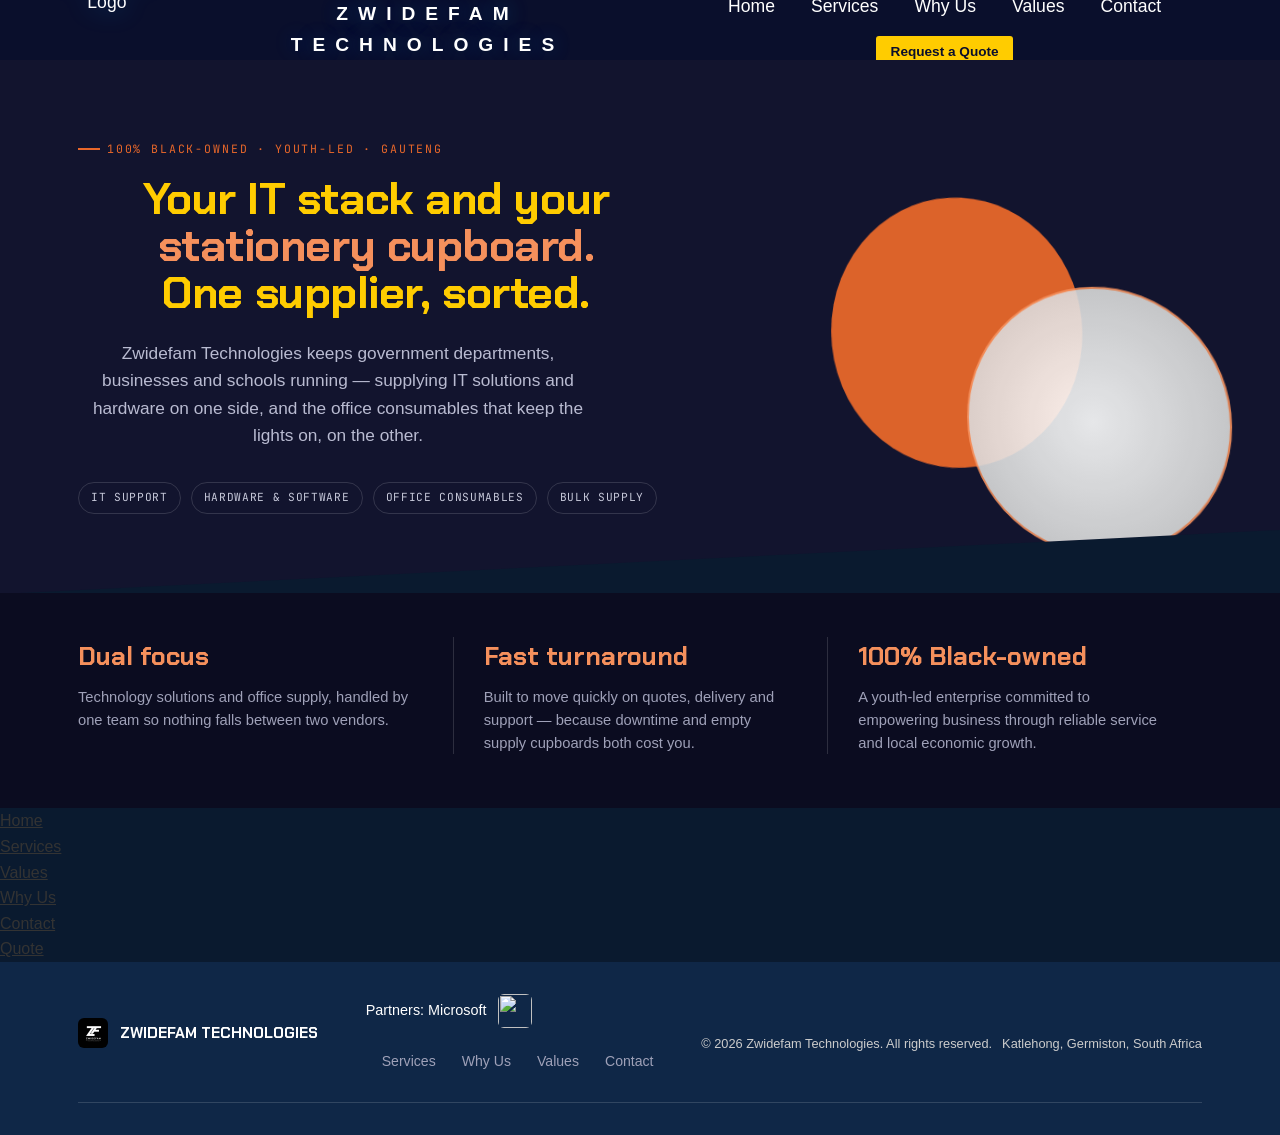
==== Index.html @ aa356cac "Add files via upload" ====
<!DOCTYPE html>
<html lang="en">
<head>
<meta charset="UTF-8">
<meta name="viewport" content="width=device-width, initial-scale=1.0">
<title>Zwidefam Technologies — IT Solutions &amp; Office Supplies</title>
<meta name="description" content="Zwidefam Technologies: 100% Black-owned, youth-led IT solutions, hardware, software and office consumables for government, business and education in South Africa.">
<link rel="preconnect" href="https://fonts.googleapis.com">
<link rel="preconnect" href="https://fonts.gstatic.com" crossorigin>
<link href="https://fonts.googleapis.com/css2?family=Chakra+Petch:wght@500;600;700&family=Inter:wght@400;500;600;700&family=JetBrains+Mono:wght@400;500&display=swap" rel="stylesheet">
<link rel="stylesheet" href="ZwideFam.css" />
</head>
<header class="site-header">
  <div class="header-brand">
    <!-- Logo -->
    <img src="IMAG/IMG-20260524-WA0010.jpg" alt="ZwideFam Logo" class="logo">

    <!-- Watermark -->
    <span class="watermark">ZWIDEFAM TECHNOLOGIES</span>
  </div>

  <!-- Compact Navigation -->
  <nav class="nav-bar compact-nav">
    <a href="Home.html">Home</a>
    <a href="Services.html">Services</a>
    <a href="Why Us.html">Why Us</a>
    <a href="Values.html">Values</a>
    <a href="Contact.html">Contact</a>
    <a class="cta-button" href="QUOTE.html">Request a Quote</a>
  </nav>



  
</header>

<main id="top">

  <!-- HERO -->
  <section class="hero">
    <div class="wrap hero-grid">
      <div>
        <p class="eyebrow">100% Black-owned · Youth-led · Gauteng</p>
        <h1>Your IT stack and your <em>stationery cupboard.</em><br>One supplier, sorted.</h1>
        <p class="lede">Zwidefam Technologies keeps government departments, businesses and schools running — supplying IT solutions and hardware on one side, and the office consumables that keep the lights on, on the other.</p>
        
        <div class="hero-tags">
          <span class="tag">IT SUPPORT</span>
          <span class="tag">HARDWARE &amp; SOFTWARE</span>
          <span class="tag">OFFICE CONSUMABLES</span>
          <span class="tag">BULK SUPPLY</span>
        </div>


        
      </div>
      <div class="circle-device" aria-hidden="true">
        <div class="c c1"></div>
        <div class="c c2"></div>
    
    </div>
  </section>

  <!-- OVERVIEW STRIP -->
  <section class="strip">
    <div class="wrap strip-grid">
      <div class="reveal">
        <span class="num">Dual focus</span>
        <p>Technology solutions and office supply, handled by one team so nothing falls between two vendors.</p>
      </div>
      <div class="reveal">
        <span class="num">Fast turnaround</span>
        <p>Built to move quickly on quotes, delivery and support — because downtime and empty supply cupboards both cost you.</p>
      </div>
      <div class="reveal">
        <span class="num">100% Black-owned</span>
        <p>A youth-led enterprise committed to empowering business through reliable service and local economic growth.</p>
      </div>
    </div>
  </section>
</main>

    <ul>
      <li><a href="Index.html">Home</a></li>
      <li><a href="Services.html">Services</a></li>
      <li><a href="Values.html">Values</a></li>
      <li><a href="WhyUs.html">Why Us</a></li>
      <li><a href="Contact.html">Contact</a></li>
      <li><a href="Quote.html">Quote</a></li>
    </ul>
  </nav>


<footer>
  <div class="wrap">
    <div class="foot-grid">
      <div class="foot-brand">
        <img src="[data-uri]" alt="Zwidefam Technologies logo">
        <b>ZWIDEFAM TECHNOLOGIES</b>
      </div>
        <div class="site">
      <div class="brand">
        <span>Partners: Microsoft</span><img src="microsoft-logo-editorial-free-vector.JPG">
      
      </div>


      <nav class="foot-bottom">
        <a href="Services.html">Services</a>
        <a href="Why Us.html">Why Us</a>
        <a href="Values.html">Values</a>
        <a href="Contact.html">Contact</a>
      </nav>
    </div>
    <div class="foot-bottom">
      <span>© 2026 Zwidefam Technologies. All rights reserved.</span>
    
    
      <span>Katlehong, Germiston, South Africa</span>
    </div>
  </div>
</footer>

<button id="backToTop" aria-label="Back to top">↑</button>
<script src="ZwideFam.js"></script>

</html>
---- ZwideFam.css ----
:root{
  --ink:#0A0A12;
  --navy:#12142E;
  --navy-deep:#0B0C20;
  --navy-soft:#1D2044;
  --orange:#E8672A;
  --orange-light:#F5905C;
  --cream:#F6F1E7;
  --paper:#FCFAF6;
  --slate:#6B6E85;
  --line-dark:rgba(255,255,255,.14);
  --line-light:rgba(10,10,18,.12);
  --cut: polygon(0 0, 100% 0, 100% 88%, 0 100%);
}

*{box-sizing:border-box;}
html{scroll-behavior:smooth;}
body{
  margin:0;
  background:var(--paper);
  color:var(--ink);
  font-family:'Inter',sans-serif;
  -webkit-font-smoothing:antialiased;
  overflow-x:hidden;
}
h1,h2,h3,.display{
  font-family:'Chakra Petch',sans-serif;
  font-weight:700;
  letter-spacing:-0.01em;
  margin:0;
}
.eyebrow{
  font-family:'JetBrains Mono',monospace;
  font-size:.72rem;
  letter-spacing:.16em;
  text-transform:uppercase;
  color:var(--orange);
  display:flex;
  align-items:center;
  gap:.6em;
}
.eyebrow::before{
  content:"";
  width:22px;height:2px;
  background:var(--orange);
  display:inline-block;
}
a{color:inherit;}
img{max-width:100%;display:block;}
:focus-visible{outline:2px solid var(--orange); outline-offset:3px;}
.wrap{max-width:1180px;margin:0 auto;padding:0 28px;}
section{position:relative;}

/* ---------- SCROLL PROGRESS ---------- */
#progressBar{
  position:fixed;top:0;left:0;height:3px;width:0%;
  background:linear-gradient(90deg,var(--orange),var(--orange-light));
  z-index:300;transition:width .1s linear;
}

/* ---------- NAV ---------- */
header.site{
  position:fixed;top:0;left:0;right:0;z-index:100;
  background:rgba(10,10,18,.82);
  backdrop-filter:blur(10px);
  border-bottom:1px solid var(--line-dark);
}
.nav{
  display:flex;align-items:center;justify-content:space-between;
  padding:14px 28px;max-width:1180px;margin:0 auto;
}
.brand{display:flex;align-items:center;gap:12px;text-decoration:none;color:#fff;}
.brand img{width:34px;height:34px;border-radius:6px;}
.brand-text{line-height:1.05;}
.brand-text b{font-family:'Chakra Petch',sans-serif;font-size:1rem;letter-spacing:.02em;display:block;color:#fff;}
.brand-text span{font-family:'JetBrains Mono',monospace;font-size:.6rem;letter-spacing:.24em;color:var(--orange-light);}
nav.links{display:flex;gap:34px;list-style:none;margin:0;padding:0;}
nav.links a{
  color:#D9DAE5;text-decoration:none;font-size:.92rem;font-weight:500;
  position:relative;padding:4px 0;
}
nav.links a::after{
  content:"";position:absolute;left:0;bottom:-4px;width:0;height:2px;
  background:var(--orange);transition:width .25s ease;
}
nav.links a:hover{color:#fff;}
nav.links a:hover::after{width:100%;}
nav.links a.active{color:#fff;}
nav.links a.active::after{width:100%;}
.nav-cta{
  background:var(--orange);color:#fff;text-decoration:none;
  padding:10px 20px;border-radius:3px;font-weight:600;font-size:.88rem;
  white-space:nowrap;
}
.nav-cta:hover{background:var(--orange-light);}
.burger{display:none;background:none;border:0;cursor:pointer;padding:6px;}
.burger span{display:block;width:22px;height:2px;background:#fff;margin:5px 0;transition:transform .2s ease, opacity .2s ease;}
.burger.open span:nth-child(1){transform:translateY(7px) rotate(45deg);}
.burger.open span:nth-child(2){opacity:0;}
.burger.open span:nth-child(3){transform:translateY(-7px) rotate(-45deg);}
.mobile-menu{
  display:none;flex-direction:column;gap:2px;
  background:var(--navy-deep);border-top:1px solid var(--line-dark);
  padding:10px 28px 20px;
}
.mobile-menu a{color:#D9DAE5;text-decoration:none;padding:12px 0;border-bottom:1px solid var(--line-dark);font-size:.95rem;}
.mobile-menu a.active{color:var(--orange-light);}
.mobile-menu.open{display:flex;}

/* ---------- PAGE HERO (sub-pages) ---------- */
.page-hero{
  background:var(--navy);color:#fff;padding:150px 0 76px;
  clip-path:var(--cut);
}
.page-hero h1{font-size:clamp(2rem,4.2vw,2.9rem);margin:14px 0 16px;color:#fff;}
.page-hero .lede{color:#B9BBD1;max-width:560px;font-size:1.05rem;line-height:1.6;margin:0;}
.breadcrumb{
  font-family:'JetBrains Mono',monospace;font-size:.72rem;letter-spacing:.08em;
  color:#9FA1B8;margin:0 0 16px;
}
.breadcrumb a{color:#D9DAE5;text-decoration:none;}
.breadcrumb a:hover{color:#fff;}

/* ---------- EXPLORE (home page links to sub-pages) ---------- */
.explore{padding:100px 0;background:var(--paper);}
.explore-grid{display:grid;grid-template-columns:repeat(4,1fr);gap:22px;}
.explore-card{
  display:block;background:#fff;border:1px solid var(--line-light);border-radius:6px;
  padding:28px 24px;text-decoration:none;color:inherit;position:relative;overflow:hidden;
  transition:transform .18s ease, border-color .18s ease;
}
.explore-card:hover{transform:translateY(-4px);border-color:var(--orange);}
.explore-card .svc-index{display:block;margin-bottom:12px;}
.explore-card h3{font-size:1.08rem;margin:0 0 8px;}
.explore-card p{margin:0;font-size:.88rem;color:var(--slate);line-height:1.5;}
.explore-card .arrow{
  position:absolute;top:24px;right:22px;font-size:1.2rem;color:var(--orange);
  transition:transform .18s ease;
}
.explore-card:hover .arrow{transform:translate(3px,-3px);}

/* cross-link footer within page content */
.next-link{
  margin-top:70px;padding-top:34px;border-top:1px solid var(--line-light);
  display:flex;justify-content:space-between;align-items:center;flex-wrap:wrap;gap:16px;
}
.next-link a{
  text-decoration:none;color:var(--ink);font-family:'Chakra Petch',sans-serif;
  font-size:1.05rem;display:flex;align-items:center;gap:10px;
}
.next-link a:hover{color:var(--orange);}
.next-link .eyebrow{margin:0;}

/* ---------- HERO (home page) ---------- */
.hero{
  background:var(--navy);
  color:#fff;
  padding:150px 0 120px;
  clip-path:var(--cut);
  overflow:hidden;
}
.hero-grid{
  display:grid;grid-template-columns:1.1fr .9fr;gap:40px;align-items:center;
}
.hero h1{
  font-size:clamp(2.1rem,4.6vw,3.5rem);
  line-height:1.05;color:#fff;margin:18px 0 22px;
}
.hero h1 em{
  font-style:normal;color:var(--orange-light);
}
.hero p.lede{
  font-size:1.08rem;line-height:1.6;color:#B9BBD1;max-width:520px;margin:0 0 32px;
}
.hero-ctas{display:flex;gap:14px;flex-wrap:wrap;margin-bottom:36px;}
.btn{
  display:inline-flex;align-items:center;gap:8px;
  padding:14px 26px;border-radius:3px;font-weight:600;font-size:.94rem;
  text-decoration:none;border:1px solid transparent;transition:transform .15s ease, background .15s ease;
  cursor:pointer;
}
.btn:hover{transform:translateY(-2px);}
.btn-primary{background:var(--orange);color:#fff;}
.btn-primary:hover{background:var(--orange-light);}
.btn-ghost{border-color:var(--line-dark);color:#fff;background:none;}
.btn-ghost:hover{border-color:#fff;}
.btn-sm{padding:9px 16px;font-size:.82rem;}
.hero-tags{display:flex;gap:10px;flex-wrap:wrap;}
.tag{
  font-family:'JetBrains Mono',monospace;font-size:.7rem;letter-spacing:.06em;
  border:1px solid var(--line-dark);color:#C7C9DA;padding:6px 12px;border-radius:20px;
}

/* signature: overlapping circles echoing the company's own brand mark, now interactive */
.circle-device{position:relative;height:380px;}
.circle-device .c{position:absolute;border-radius:50%;transition:transform .25s ease-out;will-change:transform;}
.circle-device .c1{
  width:270px;height:270px;background:var(--orange);
  top:20px;left:20px;opacity:.95;
}
.circle-device .c2{
  width:270px;height:270px;border:2px solid var(--orange-light);
  top:110px;left:150px;
}
.circle-device .label{
  position:absolute;font-family:'JetBrains Mono',monospace;font-size:.68rem;
  letter-spacing:.1em;color:#fff;pointer-events:none;
}
.circle-device .label.tech{top:60px;left:56px;}
.circle-device .label.supply{bottom:40px;right:6px;color:var(--orange-light);}
.circle-device .label.mid{
  top:168px;left:190px;color:var(--navy);font-weight:700;background:#fff;
  padding:4px 10px;border-radius:20px;font-size:.62rem;
}

/* ---------- OVERVIEW STRIP ---------- */
.strip{
  background:var(--navy-deep);color:#fff;padding:44px 0 54px;margin-top:-1px;
}
.strip-grid{
  display:grid;grid-template-columns:repeat(3,1fr);gap:0;
}
.strip-grid>div{
  padding:0 30px;border-left:1px solid var(--line-dark);
}
.strip-grid>div:first-child{border-left:none;padding-left:0;}
.strip-grid p{margin:8px 0 0;color:#9FA1B8;font-size:.92rem;line-height:1.55;}
.strip-grid .num{font-family:'Chakra Petch',sans-serif;font-size:1.6rem;color:var(--orange-light);font-weight:700;}

/* ---------- SECTION HEADERS ---------- */
.sec-head{max-width:640px;margin:0 0 40px;}
.sec-head h2{font-size:clamp(1.7rem,3.4vw,2.5rem);margin-top:14px;}
.sec-head p{color:var(--slate);font-size:1.02rem;line-height:1.6;margin-top:14px;}

/* ---------- SERVICES (flip cards) ---------- */
.services{padding:110px 0 90px;background:var(--paper);}
.flip-hint{
  font-family:'JetBrains Mono',monospace;font-size:.74rem;color:var(--slate);
  letter-spacing:.06em;margin:0 0 26px;
}
.svc-grid{display:grid;grid-template-columns:repeat(3,1fr);gap:26px;}
.svc-card{
  perspective:1400px;background:none;border:none;padding:0;margin:0;
  text-align:left;font:inherit;color:inherit;cursor:pointer;display:block;width:100%;
}
.svc-inner{
  position:relative;min-height:320px;width:100%;
  transition:transform .65s cubic-bezier(.45,.15,.15,1.15);
  transform-style:preserve-3d;
}
.svc-card.flipped .svc-inner{transform:rotateY(180deg);}
.svc-face{
  position:absolute;inset:0;backface-visibility:hidden;-webkit-backface-visibility:hidden;
  border-radius:6px;padding:32px 26px 28px;display:flex;flex-direction:column;overflow:hidden;
}
.svc-front{
  background:#fff;border:1px solid var(--line-light);
}
.svc-front::before{
  content:"";position:absolute;top:-40px;right:-40px;width:120px;height:120px;
  border-radius:50%;background:var(--cream);z-index:0;
}
.svc-front>*{position:relative;z-index:1;}
.svc-back{
  background:var(--navy);color:#fff;transform:rotateY(180deg);justify-content:center;
  border:1px solid var(--navy-soft);
}
.svc-index{
  font-family:'JetBrains Mono',monospace;color:var(--orange);font-size:.75rem;letter-spacing:.1em;
}
.svc-back .svc-index{color:var(--orange-light);}
.svc-card h3{font-size:1.24rem;margin:14px 0 16px;color:var(--ink);}
.svc-card ul{margin:0;padding:0;list-style:none;}
.svc-card li{
  font-size:.92rem;color:#41465C;padding:9px 0;border-top:1px solid var(--line-light);
}
.svc-card li:first-child{border-top:none;}
.svc-back p{margin:14px 0 0;font-size:.96rem;line-height:1.6;color:#D9DAE5;}
.svc-flip-icon{
  position:absolute;top:20px;right:20px;font-size:1.15rem;color:var(--slate);line-height:1;
}
.svc-back .svc-flip-icon{color:#fff;}
.svc-card:hover .svc-front{border-color:var(--orange);}

/* ---------- WHY US ---------- */
.why{background:var(--cream);padding:100px 0;}
.why-grid{display:grid;grid-template-columns:1fr 1fr;gap:60px;align-items:start;}
.why-list{list-style:none;margin:0;padding:0;}
.why-list li{
  display:flex;gap:18px;padding:22px 0;border-top:1px solid var(--line-light);
}
.why-list li:first-child{border-top:none;padding-top:0;}
.why-mark{
  width:34px;height:34px;flex-shrink:0;background:var(--navy);
  clip-path:polygon(0 0,100% 0,100% 70%,70% 100%,0 100%);
}
.why-list h4{margin:0 0 4px;font-family:'Chakra Petch',sans-serif;font-size:1.02rem;}
.why-list p{margin:0;color:var(--slate);font-size:.92rem;line-height:1.5;}

.why-copy .eyebrow{margin-bottom:16px;}
.why-copy h2{font-size:clamp(1.7rem,3.2vw,2.3rem);margin-bottom:20px;}
.why-copy p{color:var(--slate);line-height:1.65;font-size:1rem;}
.sector-chips{display:flex;flex-wrap:wrap;gap:10px;margin-top:26px;}
.sector-chips span{
  font-size:.82rem;font-weight:500;padding:8px 16px;border-radius:20px;
  background:#fff;border:1px solid var(--line-light);color:var(--ink);
  transition:background .2s ease, color .2s ease;
}
.sector-chips span:hover{background:var(--navy);color:#fff;}

/* ---------- VALUES (tilt cards) ---------- */
.values{padding:100px 0;background:var(--paper);}
.values-grid{display:grid;grid-template-columns:repeat(5,1fr);gap:20px;perspective:1000px;}
.value-card{
  padding:26px 18px;border-top:3px solid var(--orange);background:#fff;
  border-radius:2px;box-shadow:0 1px 0 var(--line-light);
  transition:transform .12s ease, box-shadow .2s ease;
  transform-style:preserve-3d;
  will-change:transform;
}
.value-card:hover{box-shadow:0 18px 30px -14px rgba(18,20,46,.28);}
.value-card h4{font-family:'Chakra Petch',sans-serif;font-size:1rem;margin:0 0 8px;}
.value-card p{margin:0;font-size:.84rem;color:var(--slate);line-height:1.5;}

/* ---------- CONTACT ---------- */
.contact{
  background:var(--navy);color:#fff;padding:110px 0 90px;
  clip-path:polygon(0 6%,100% 0,100% 100%,0 100%);
  margin-top:-1px;
}
.contact-grid{display:grid;grid-template-columns:1.1fr .9fr;gap:60px;}
.contact h2{font-size:clamp(1.8rem,3.6vw,2.6rem);color:#fff;margin:16px 0 20px;}
.contact p.lede{color:#B9BBD1;font-size:1.02rem;line-height:1.6;max-width:460px;}
.contact-card{
  background:var(--navy-soft);border:1px solid var(--line-dark);border-radius:8px;
  padding:34px;
}
.cline{display:flex;gap:16px;padding:16px 0;border-top:1px solid var(--line-dark);}
.cline:first-child{border-top:none;padding-top:0;}
.cline .k{
  font-family:'JetBrains Mono',monospace;font-size:.68rem;letter-spacing:.1em;
  color:var(--orange-light);width:90px;flex-shrink:0;text-transform:uppercase;padding-top:3px;
}
.cline .v{font-size:.98rem;color:#E7E8F1;line-height:1.5;}
.cline .v a{text-decoration:none;color:#fff;border-bottom:1px solid var(--orange);}
.contact-ctas{display:flex;gap:14px;margin-top:30px;flex-wrap:wrap;}

/* map panel */
.map-panel{
  margin-top:50px;background:var(--navy-soft);border:1px solid var(--line-dark);
  border-radius:8px;overflow:hidden;
}
.map-panel iframe{
  width:100%;height:340px;border:0;display:block;filter:grayscale(.15) contrast(1.05);
}
.map-caption{
  display:flex;justify-content:space-between;align-items:center;flex-wrap:wrap;gap:14px;
  padding:20px 26px;
}
.map-caption .addr{font-size:.9rem;color:#D9DAE5;}
.map-caption .addr b{color:#fff;display:block;font-family:'Chakra Petch',sans-serif;font-size:1rem;margin-bottom:4px;}
.map-actions{display:flex;gap:10px;flex-wrap:wrap;}
.copy-feedback{
  font-family:'JetBrains Mono',monospace;font-size:.72rem;color:var(--orange-light);
  align-self:center;opacity:0;transition:opacity .2s ease;
}
.copy-feedback.show{opacity:1;}

/* ---------- FOOTER ---------- */
footer{background:var(--navy-deep);color:#8B8DA6;padding:50px 0 30px;}
.foot-grid{display:flex;justify-content:space-between;align-items:center;flex-wrap:wrap;gap:20px;border-bottom:1px solid var(--line-dark);padding-bottom:30px;}
.foot-brand{display:flex;align-items:center;gap:12px;}
.foot-brand img{width:30px;height:30px;border-radius:6px;}
.foot-brand b{font-family:'Chakra Petch',sans-serif;color:#fff;font-size:.95rem;}
footer nav{display:flex;gap:26px;}
footer nav a{text-decoration:none;color:#9FA1B8;font-size:.88rem;}
footer nav a:hover{color:#fff;}
.foot-bottom{display:flex;justify-content:space-between;padding-top:22px;font-size:.8rem;flex-wrap:wrap;gap:10px;}

/* HEADER BACKGROUND */
.site-header {
  background: radial-gradient(circle at center, #0a0f2c 0%, #1a237e 100%);
  color: #fff;
  text-align: center;
  padding: 5rem 2rem 2rem;
  position: relative;
  overflow: hidden;
}

/* BRAND CONTAINER */
.header-brand {
  display: flex;
  justify-content: center;
  align-items: center;
  gap: 1.5rem;
  position: relative;
  z-index: 2;
}
/* General page background */
body {
  background: #002b5c; /* dark blue */
  color: #fff;
  font-family: Arial, sans-serif;
  margin: 0;
}

/* Global Reset */
* {
  margin: 0;
  padding: 0;
  box-sizing: border-box;
}

body {
  font-family: 'Roboto', sans-serif;
  line-height: 1.6;
  background: #f9f9f9;
  color: #333;
}

/* Progress Bar */
#progressBar {
  height: 4px;
  background: linear-gradient(to right, #0078d7, #00b294);
  width: 0;
  transition: width 0.3s ease;
}

/* Navigation */
.site-header {
  background: #111;
  color: #fff;
  padding: 1rem 2rem;
}

.nav {
  display: flex;
  align-items: center;
  justify-content: space-between;
}

.nav .logo img {
  height: 40px;
}

.brand-text {
  font-weight: 700;
  margin-left: 1rem;
  color: #00b294;
}

.nav-links {
  list-style: none;
  display: flex;
  gap: 1.5rem;
}

.nav-links a {
  text-decoration: none;
  color: #fff;
  transition: color 0.3s ease;
}

.nav-links a:hover {
  color: #00b294;
}

/* Burger Menu */
.burger {
  display: none;
  flex-direction: column;
  gap: 5px;
  background: none;
  border: none;
  cursor: pointer;
}

.burger span {
  width: 25px;
  height: 3px;
  background: #fff;
}

/* Services Section */
.services {
  padding: 4rem 2rem;
  background: #fff;
  text-align: center;
}

.services h2 {
  font-size: 2rem;
  margin-bottom: 2rem;
  color: #0078d7;
}

.svc-grid {
  display: grid;
  grid-template-columns: repeat(auto-fit, minmax(280px, 1fr));
  gap: 2rem;
}

.svc-card {
  perspective: 1000px;
}

.svc-front, .svc-back {
  background: #369799;
  padding: 2rem;
  border-radius: 8px;
  box-shadow: 0 4px 8px rgba(0,0,0,0.1);
  transition: transform 0.6s;
  backface-visibility: hidden;
}

.svc-front {
  transform: rotateY(0deg);
}

.svc-back {
  transform: rotateY(180deg);
  position: absolute;
  top: 0;
  left: 0;
  width: 100%;
}

.svc-card:hover .svc-front {
  transform: rotateY(-180deg);
}

.svc-card:hover .svc-back {
  transform: rotateY(0deg);
}

.svc-index {
  font-size: 1.2rem;
  font-weight: bold;
  color: #0078d7;
}

/* Footer */
footer {
  background: #111;
  color: #fff;
  padding: 2rem;
  text-align: center;
}

footer .foot-brand span {
  font-weight: 700;
  color: #00b294;
}

footer a {
  color: #fff;
  text-decoration: none;
  margin-left: 1rem;
}

footer a:hover {
  color: #00b294;
}

/* Responsive */
@media (max-width: 768px) {
  .nav-links {
    display: none;
  }
  .burger {
    display: flex;
  }
}

/* Menu Bar */
.menu-bar {
  background: #0a2a66; /* deep blue */
  padding: 1rem 2rem;
}

.menu-bar ul {
  list-style: none;
  display: flex;
  justify-content: center;
  align-items: center;
  gap: 1rem;
  margin: 0;
}

.menu-bar li {
  display: inline-block;
}

.menu-bar a {
  text-decoration: none;
  font-weight: 600;
  color: #fff; /* white text */
  transition: color 0.3s ease;
}

.menu-bar a:hover {
  color: #ff6600; /* orange hover */
}

/* Quote Button */
.quote-btn {
  background: #ffcc00; /* yellow button */
  color: #0a2a66;
  padding: 0.6rem 1.2rem;
  border-radius: 4px;
  font-weight: 700;
  transition: background 0.3s ease, color 0.3s ease;
}

.quote-btn:hover {
  background: #ffd633;
  color: #000;
}


/* Header */
.site-header {
  background: #001f3f;
  padding: 20px 40px;
  display: flex;
  justify-content: space-between;
  align-items: center;
}

/* Position header brand relative so watermark can be placed */
.header-brand {
  position: relative;
  display: flex;
  align-items: center;
}

/* Logo stays normal */
.logo {
  height: 100px;
  z-index: 2; /* keep logo above watermark */
}

/* Header */
.site-header {
  background: #0a2a66; /* deep blue */
  padding: 1rem 2rem;
  position: relative;
}

/* Flex container */
.header-container {
  display: flex;
  align-items: center;
  justify-content: space-between;
  position: relative;
}

/* Logo */
.logo img {
  height: 60px;
  width: auto;
  margin-right: 1rem;
}

/* Watermark */
.watermark {
  font-size: 2rem;
  font-weight: 700;
  font-family: 'Orbitron', sans-serif;
  color: rgba(255, 255, 255, 0.08); /* transparent watermark */
  text-transform: uppercase;
  letter-spacing: 0.2rem;
  flex-grow: 1; /* expands to fill space */
  text-align: center;
  animation: fadeInOut 8s infinite alternate;
}

/* Fade In/Out Animation */
@keyframes fadeInOut {
  0%   { opacity: 0; }
  50%  { opacity: 1; }
  100% { opacity: 0; }
}

/* Menu Bar */
.menu-bar {
  z-index: 1;
}

.menu-bar ul {
  list-style: none;
  display: flex;
  gap: 2rem;
  margin: 0;
}

.menu-bar a {
  text-decoration: none;
  font-weight: 600;
  color: #fff;
  transition: color 0.3s ease;
}

.menu-bar a:hover {
  color: #ff6600; /* orange hover */
}
/* Header */
.site-header {
  background: #0a2a66; /* deep blue */
  padding: 1rem 2rem;
  position: relative;
}

/* Flex container */
.header-container {
  display: flex;
  align-items: center;
  justify-content: space-between;
  position: relative;
}

/* Logo */
.logo img {
  height: 60px;
  width: auto;
  margin-right: 1rem;
}

/* Watermark */
.watermark {
  font-size: 2rem;
  font-weight: 700;
  font-family: 'Orbitron', sans-serif;
  color: rgba(255, 255, 255, 0.08); /* transparent watermark */
  text-transform: uppercase;
  letter-spacing: 0.2rem;
  flex-grow: 1; /* expands to fill space */
  text-align: center;
  animation: fadeInOut 8s infinite alternate;
}

/* Fade In/Out Animation */
@keyframes fadeInOut {
  0%   { opacity: 0; }
  50%  { opacity: 1; }
  100% { opacity: 0; }
}

/* Menu Bar */
.menu-bar {
  z-index: 1;
}

.menu-bar ul {
  list-style: none;
  display: flex;
  gap: 2rem;
  margin: 0;
}

.menu-bar a {
  text-decoration: none;
  font-weight: 600;
  color: #fff;
  transition: color 0.3s ease;
}

.menu-bar a:hover {
  color: #ff6600; /* orange hover */
}

/* Quote Button */
.quote-btn {
  background: #ffcc00;
  color: #0a2a66;
  padding: 0.6rem 1.2rem;
  border-radius: 4px;
  font-weight: 700;
  transition: background 0.3s ease, color 0.3s ease;
}

.quote-btn:hover {
  background: #ffd633;
  color: #000;
}

body {
  font-family: 'Segoe UI', Tahoma, Geneva, Verdana, sans-serif;
  background-color: #0a1a2f;
  color: #fff;
  margin: 0;
  padding: 0;
}

header {
  background: #0f2747;
  padding: 1rem 2rem;
  display: flex;
  justify-content: space-between;
  align-items: center;
}

header nav a {
  color: #ff9800;
  margin: 0 1rem;
  text-decoration: none;
  font-weight: bold;
}

.cta {
  background: #ff9800;
  border: none;
  padding: 0.6rem 1.2rem;
  color: #0a1a2f;
  font-weight: bold;
  cursor: pointer;
  border-radius: 4px;
}

section#why {
  padding: 3rem 2rem;
  text-align: center;
}

.rotating-words {
  display: inline-block;
  overflow: hidden;
  vertical-align: bottom;
  height: 2rem;
  color: #ff9800;
  font-weight: bold;
  font-size: 1.4rem;
}

.rotating-words span {
  display: block;
  animation: slide 12s infinite;
}

@keyframes slide {
  0% {margin-top: 0;}
  20% {margin-top: 0;}
  25% {margin-top: -2rem;}
  45% {margin-top: -2rem;}
  50% {margin-top: -4rem;}
  70% {margin-top: -4rem;}
  75% {margin-top: -6rem;}
  95% {margin-top: -6rem;}
  100% {margin-top: 0;}
}

footer {
  background: #0f2747;
  padding: 2rem;
  text-align: center;
  font-size: 0.9rem;
  color: #ccc;
}

/* General reset */
body {
  margin: 0;
  font-family: 'Segoe UI', Tahoma, Geneva, Verdana, sans-serif;
}

/* Header styling */
header {
  background: #0f2747; /* Dark blue tech tone */
  padding: 1rem 2rem;
  display: flex;
  justify-content: space-between;
  align-items: center;
}

/* Logo */
.logo img {
  height: 40px;
}

/* Navigation links */
.nav-links a {
  color: #ffffff;
  margin: 0 1rem;
  text-decoration: none;
  font-weight: bold;
  transition: color 0.3s ease;
}

.nav-links a:hover {
  color: #ff9800; /* Orange hover effect */
}



/* Call-to-action button */
.cta {
  background: #ff9800;
  border: none;
  padding: 0.6rem 1.2rem;
  color: #0a1a2f;
  font-weight: bold;
  cursor: pointer;
  border-radius: 4px;
  transition: background 0.3s ease;
}

.cta:hover {
  background: #ffc107; /* Slightly lighter on hover */
}
/* Reset */
body {
  margin: 0;
  font-family: 'Segoe UI', Tahoma, Geneva, Verdana, sans-serif;
}



/* Company heading */
.site-heading {
  color: #ff9800;
  font-size: 1.2rem; /* smaller heading */
  margin: 0 0 0.3rem 0;
  font-weight: 700;
  letter-spacing: 1.2px;
}

/* Navigation bar */
.nav-bar {
  display: flex;
  justify-content: center;
  align-items: center;
  gap: 0.6rem; /* tighter spacing */
}

/* Navigation links */
.nav-links a {
  color: #ffffff;
  font-size: 0.96rem;   /* smaller text */
  text-decoration: none;
  font-weight: 500;
  transition: color 0.3s ease;
}

.nav-links a:hover {
  color: #ff9800; /* Orange hover effect */
}

/* Call-to-action button */
.cta {
  background: #ff9800;
  border: none;
  padding: 0.3rem 0.7rem; /* smaller button */
  color: #0a1a2f;
  font-weight: bold;
  cursor: pointer;
  border-radius: 3px;
  font-size: 0.75rem;
  transition: background 0.3s ease;
}

.cta:hover {
  background: #ffc107;
}


/* Quote Button */
.quote-btn {
  background: #ffcc00;
  color: #0a2a66;
  padding: 0.6rem 1.2rem;
  border-radius: 4px;
  font-weight: 700;
  transition: background 0.3s ease, color 0.3s ease;
}

.quote-btn:hover {
  background: #ffd633;
  color: #000;
}

/* Global Reset */
* {
  margin: 0;
  padding: 0;
  box-sizing: border-box;
}

/* General page background with watermark */
body {
  font-family: 'Roboto', sans-serif;
  line-height: 1.6;
  color: #333;
  margin: 0;
  position: relative;
  min-height: 100vh;
}

/* Full-page logo watermark */
body::before {
  content: "";
  position: fixed;
  top: 0; 
  left: 0;
  width: 100%; 
  height: 100%;
  background: url("IMAG/IMG-20260524-WA0010.jpg") no-repeat center center;
  background-size: contain; /* scales logo to fit page */
  opacity: 0.05; /* faint watermark */
  z-index: -1; /* keeps watermark behind everything */
}



.logo {
  height: 100px;
}

.watermark {
  font-size: 1.5rem;
  font-weight: bold;
  color: #dad6c9;
  margin-left: 15px;
}



/* Navigation */
.nav-bar a {
  color: #fff;
  margin: 0 10px;
  text-decoration: none;
  font-size: 1.1rem;
}

.nav-bar a:hover {
  color: #ffcc00;
}

.cta-button {
  background: #ffcc00;
  color: #111;
  padding: 8px 16px;
  border-radius: 4px;
  font-weight: bold;
}

/* Hero section */
.hero {
  text-align: center;
  padding: 80px 20px;
}

.hero h1 {
  font-size: 2.8rem;
  color: #ffcc00;
}

.hero .highlight {
  font-size: 1.2rem;
  color: #ffcc00;
  margin: 10px 0;
}

/* Quote form */
.quote-section {
  max-width: 700px;
  margin: 40px auto;
  padding: 30px;
  background: #f9f9f9;
  color: #111;
  border-radius: 8px;
  box-shadow: 0 4px 12px rgba(0,0,0,0.2);
}

.quote-form label {
  display: block;
  margin-top: 15px;
  font-weight: bold;
}

.quote-form input,
.quote-form select,
.quote-form textarea {
  width: 100%;
  padding: 12px;
  margin-top: 5px;
  border: 1px solid #ccc;
  border-radius: 4px;
}

.quote-form button {
  margin-top: 20px;
  padding: 12px 20px;
  background: #ffcc00;
  color: #111;
  border: none;
  border-radius: 4px;
  cursor: pointer;
  font-weight: bold;
}

.quote-form button:hover {
  background: #e6b800;
}

/* Footer */
.site-footer {
  background: #001f3f;
  color: #fff;
  text-align: center;
  padding: 20px;
  margin-top: 40px;
}

.site-footer a {
  color: #ffcc00;
  text-decoration: none;
}


/* LOGO */
.logo {
  height: 80px;
  width: auto;
  filter: drop-shadow(0 0 10px rgba(0,153,255,0.4));
}

/* WATERMARK */
.watermark {
  font-family: 'Orbitron', sans-serif;
  font-size: 5rem;
  font-weight: 700;
  color: rgba(255, 255, 255, 0.08);
  letter-spacing: 10px;
  text-transform: uppercase;
  pointer-events: none;
  text-shadow: 0 0 20px rgba(0, 153, 255, 0.3),
               0 0 40px rgba(0, 153, 255, 0.2);
  animation: glowPulse 14s infinite ease-in-out; /* slower, smoother */
}

/* NAVIGATION BAR */
.nav-bar {
  display: flex;
  justify-content: center;
  align-items: center;
  flex-wrap: wrap;
  gap: 1.5rem;
  margin-top: 2rem;
  position: relative;
  z-index: 2;
}

.nav-bar a {
  color: #fff;
  text-decoration: none;
  font-weight: 500;
  transition: color 0.3s ease;
}

.nav-bar a:hover {
  color: #ffcc00;
}

.logo {
  height: 120px;   /* increased size */
  width: auto;
  filter: drop-shadow(0 0 12px rgba(0,153,255,0.4));
}

/* Compact Navigation Bar */
.compact-nav {
  font-size: 0.85rem;       /* smaller text */
  gap: 1rem;                /* tighter spacing */
  margin-top: 0.01rem;       /* closer to watermark/logo */
}

.compact-nav a {
  color: #fff;
  text-decoration: none;
  font-weight: 200;         /* lighter, professional look */
  transition: color 0.3s ease;
}

.compact-nav a:hover {
  color: #ffcc00;           /* subtle highlight */
}

/* Compact CTA Button */
.compact-nav .cta-button {
  background: #ffcc00;
  color: #0a0f2c;
  padding: 0.35rem 0.8rem;  /* smaller button size */
  border-radius: 3px;
  font-size: 0.85rem;
  font-weight: 600;
  transition: background 0.3s ease;
}

.compact-nav .cta-button:hover {
  background: #ffd633;
}


/* CTA BUTTON */
.cta-button {
  background: #ffcc00;
  color: #0a0f2c;
  padding: 0.6rem 1.2rem;
  border-radius: 2px;
  text-decoration: none;
  font-weight: bold;
  transition: background 0.3s ease;
}

.cta-button:hover {
  background: #ffd633;
}

/* Reduce size of TECH text */
.tech-banner {
  font-size: 2.5rem;        /* smaller font size */
  font-weight: 600;         /* clean, professional weight */
  letter-spacing: 2px;      /* subtle spacing for polish */
  margin: 1rem 0;           /* tighter vertical spacing */
  color: #80868b;           /* softer blue for professionalism */
}

/* Header Container */
.site-header {
  background-color: #0a0f2c;   /* deep professional blue */
  height: 60px;                /* reduced height */
  display: flex;
  align-items: center;
  justify-content: space-between;
  padding: 0 1.5rem;           /* less horizontal padding */
}

/* Logo */
.logo {
  height: 40px;                /* smaller logo height */
  width: auto;
}

/* Watermark */
.watermark {
  font-size: 1rem;             /* smaller watermark text */
  font-weight: 600;
  color: #fff;
  margin-left: 0.5rem;
}

/* Compact Navigation */
.compact-nav {
  font-size: 0.85rem;          /* smaller text */
  gap: 1rem;                   /* tighter spacing */
}

.compact-nav a {
  color: #fff;
  text-decoration: none;
  font-weight: 400;
  transition: color 0.3s ease;
}

.compact-nav a:hover {
  color: #ffcc00;
}

/* CTA Button */
.compact-nav .cta-button {
  background: #ffcc00;
  color: #0a0f2c;
  padding: 0.35rem 0.9rem;     /* smaller button */
  border-radius: 3px;
  font-size: 0.85rem;
  font-weight: 600;
  transition: background 0.3s ease;
}

.compact-nav .cta-button:hover {
  background: #ffd633;
}

/* Watermark Styling */
.watermark {
  font-size: 1.2rem;
  font-weight: 700;
  color: #fff;
  text-align: center;
  animation: fadeInOut 20s ease-in-out infinite; /* apply animation */
}

.circle-device {
  position: relative;
  width: 300px;
  height: 300px;
  margin: 0 auto;
  perspective: 1000px; /* adds 3D depth */
}

.c {
  position: absolute;
  width: 160px;
  height: 160px;
  border-radius: 50%;
  opacity: 0.9;
}

.c1 {
  background: radial-gradient(circle, orange, #cc6600);
  left: 40px;
  top: 40px;
}

.c2 {
  background: radial-gradient(circle, #ffffff, #cccccc);
  right: 40px;
  top: 40px;
}

.label {
  position: absolute;
  font-weight: 700;
  color: #fff;
  text-align: center;
}

.label.tech { left: 20px; top: 120px; }
.label.supply { right: 20px; top: 120px; }
.label.mid {
  top: 50%; left: 50%;
  transform: translate(-50%, -50%);
  font-size: 1.2rem;
  color: #ffcc00;
}

.circle-device {
  position: relative;
  width: 300px;
  height: 300px;
  margin: 0 auto;
  perspective: 1000px;
}

.c {
  position: absolute;
  width: 160px;
  height: 160px;
  border-radius: 50%;
  display: flex;
  align-items: center;
  justify-content: center;
  opacity: 0.95;
}

.c1 {
  background: radial-gradient(circle, orange, #cc6600);
  left: 40px;
  top: 40px;
}

.c2 {
  background: radial-gradient(circle, #ffffff, #cccccc);
  right: 40px;
  top: 40px;
}

.label {
  font-weight: 700;
  color: #fff;
  text-align: center;
}

.circle-device {
  position: relative;
  width: 300px;
  height: 300px;
  margin: 0 auto;
  perspective: 1000px; /* adds 3D depth */
}

.c {
  position: absolute;
  width: 160px;
  height: 160px;
  border-radius: 50%;
  opacity: 0.9;
}

.c1 {
  background: radial-gradient(circle, orange, #cc6600);
  left: 40px;
  top: 40px;
}

.c2 {
  background: radial-gradient(circle, #ffffff, #cccccc);
  right: 40px;
  top: 40px;
}

.label {
  position: absolute;
  font-weight: 700;
  color: #fff;
  text-align: center;
}

.label.tech { left: 20px; top: 120px; }
.label.supply { right: 20px; top: 120px; }
.label.mid {
  top: 50%; left: 50%;
  transform: translate(-50%, -50%);
  font-size: 1.2rem;
  color: #ffcc00;
}



.label.mid {
  position: absolute;
  top: 50%; left: 50%;
  transform: translate(-50%, -50%);
  font-size: 1.2rem;
  color: #ffcc00;
}

/* Fade In & Out Keyframes */
@keyframes fadeInOut {
  0% { opacity: 0; }
  50% { opacity: 1; }
  100% { opacity: 0; }
}

.reveal {
  opacity: 0;
  transform: translateY(40px);
  transition: all 1.5s ease;
}

.site-header {
  padding: 20px 40px;   /* more breathing room */
  font-size: 1.1rem;    /* slightly larger text */
}
.logo {
  height: 140px;   /* increase from default */
  width: auto;     /* keep proportions */
}
                                                                                                                                                                                                                            
.reveal.show {
  opacity: 1;
  transform: translateY(0);
}

/* Base state: hidden */
.reveal {
  opacity: 0;
  transform: translateY(40px);
  transition: all 1.5s ease;
}

/* When scrolled into view */
.reveal:in-view {
  opacity: 1;
  transform: translateY(0);
}


/* Adjust banner container */
.banner-container {
  padding: 0.5rem;          /* less padding = smaller block */
  text-align: center;
  background-color: #0a0f2c; /* deep blue background */
}

/* Refine CTA button */
.banner-container .cta-button {
  background: #ffcc00;
  color: #0a0f2c;
  padding: 0.4rem 1rem;     /* smaller button */
  font-size: 0.9rem;
  border-radius: 4px;
  transition: background 0.3s ease;
}

.banner-container .cta-button:hover {
  background: #ffd633;
}


/* SLOW PROFESSIONAL GLOW */
@keyframes glowPulse {
  0%, 100% {
    text-shadow: 0 0 20px rgba(0,153,255,0.3),
                 0 0 40px rgba(0,153,255,0.2);
  }
  50% {
    text-shadow: 0 0 35px rgba(0,153,255,0.5),
                 0 0 70px rgba(0,153,255,0.3);
  }
}


/* back to top */
#backToTop{
  position:fixed;right:24px;bottom:24px;z-index:150;
  width:44px;height:44px;border-radius:50%;background:var(--orange);color:#fff;
  border:none;cursor:pointer;font-size:1.1rem;display:flex;align-items:center;justify-content:center;
  opacity:0;pointer-events:none;transform:translateY(10px);
  transition:opacity .25s ease, transform .25s ease, background .2s ease;
}
#backToTop.show{opacity:1;pointer-events:auto;transform:none;}
#backToTop:hover{background:var(--orange-light);}

/* ---------- REVEAL ---------- */
.reveal{opacity:0;transform:translateY(18px);transition:opacity .7s ease, transform .7s ease;}
.reveal.in{opacity:1;transform:none;}

@media (prefers-reduced-motion: reduce){
  html{scroll-behavior:auto;}
  .reveal{opacity:1;transform:none;transition:none;}
  .svc-inner{transition:none;}
}

/* ---------- RESPONSIVE ---------- */
@media (max-width:920px){
  nav.links, .nav-cta{display:none;}
  .burger{display:block;}
  .hero-grid{grid-template-columns:1fr;}
  .circle-device{height:260px;margin-top:20px;}
  .strip-grid{grid-template-columns:1fr;gap:24px;}
  .strip-grid>div{border-left:none;padding-left:0;border-top:1px solid var(--line-dark);padding-top:20px;}
  .strip-grid>div:first-child{border-top:none;padding-top:0;}
  .svc-grid{grid-template-columns:1fr;}
  .why-grid{grid-template-columns:1fr;gap:40px;}
  .values-grid{grid-template-columns:repeat(2,1fr);}
  .contact-grid{grid-template-columns:1fr;gap:40px;}
  .map-panel iframe{height:260px;}
  .explore-grid{grid-template-columns:1fr 1fr;}
}
@media (max-width:600px){
  .explore-grid{grid-template-columns:1fr;}
}
@media (max-width:520px){
  .values-grid{grid-template-columns:1fr;}
  .hero{padding:130px 0 90px;}
}
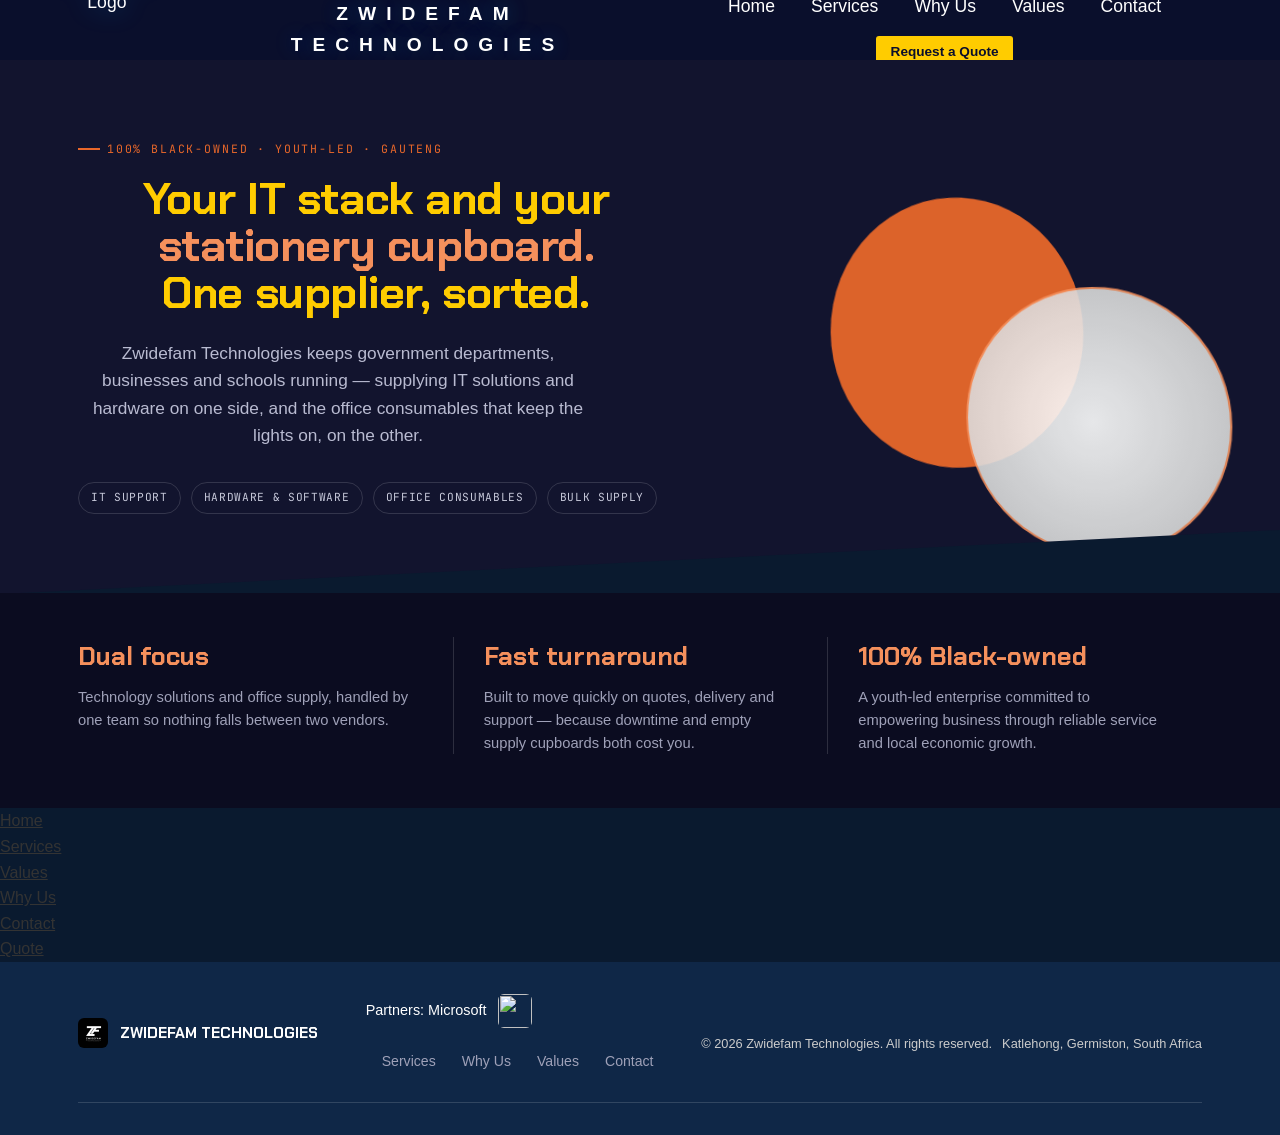
==== commit a1768bc5: "Add files via upload" ====
--- a/Index.html
+++ b/Index.html
@@ -1,15 +1,21 @@
 <!DOCTYPE html>
 <html lang="en">
 <head>
-<meta charset="UTF-8">
-<meta name="viewport" content="width=device-width, initial-scale=1.0">
-<title>Zwidefam Technologies — IT Solutions &amp; Office Supplies</title>
-<meta name="description" content="Zwidefam Technologies: 100% Black-owned, youth-led IT solutions, hardware, software and office consumables for government, business and education in South Africa.">
-<link rel="preconnect" href="https://fonts.googleapis.com">
-<link rel="preconnect" href="https://fonts.gstatic.com" crossorigin>
-<link href="https://fonts.googleapis.com/css2?family=Chakra+Petch:wght@500;600;700&family=Inter:wght@400;500;600;700&family=JetBrains+Mono:wght@400;500&display=swap" rel="stylesheet">
-<link rel="stylesheet" href="ZwideFam.css" />
+  <meta charset="UTF-8">
+  <meta name="viewport" content="width=device-width, initial-scale=1.0">
+  <title>Zwidefam Technologies — IT Solutions & Office Supplies</title>
+  <meta name="description" content="Zwidefam Technologies: 100% Black-owned, youth-led IT solutions, hardware, software and office consumables for government, business and education in South Africa.">
+
+  <!-- ✅ Google verification tag -->
+  <meta name="google-site-verification" content="mMeaMkjSmnQA_FGduf5s56r7hA8xxb0">
+
+  <!-- Fonts & CSS -->
+  <link rel="preconnect" href="https://fonts.googleapis.com">
+  <link rel="preconnect" href="https://fonts.gstatic.com" crossorigin>
+  <link href="https://fonts.googleapis.com/css2?family=Chakra+Petch:wght@500;600;700&family=Inter:wght@400;500;600;700&family=JetBrains+Mono:wght@400;500&display=swap" rel="stylesheet">
+  <link rel="stylesheet" href="ZwideFam.css" />
 </head>
+
 <header class="site-header">
   <div class="header-brand">
     <!-- Logo -->
--- a/ZwideFam.css
+++ b/ZwideFam.css
@@ -583,7 +583,7 @@
   display: flex;
   justify-content: center;
   align-items: center;
-  gap: 1rem;
+  gap: 2rem;
   margin: 0;
 }
 
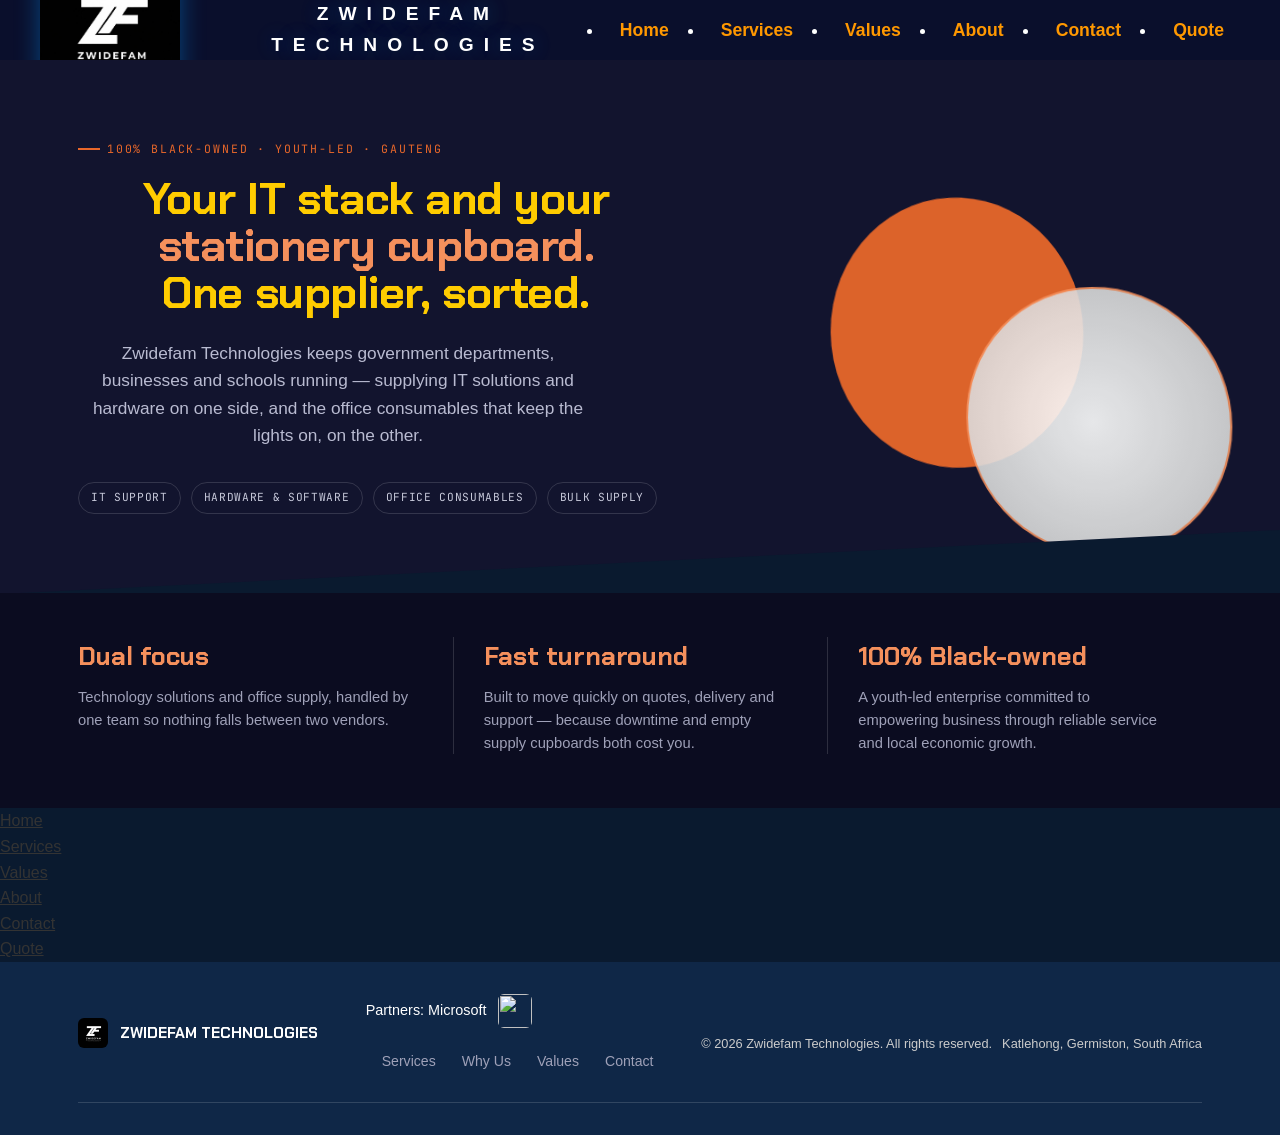
==== commit fa019eef: "Add files via upload" ====
--- a/Index.html
+++ b/Index.html
@@ -19,21 +19,25 @@
 <header class="site-header">
   <div class="header-brand">
     <!-- Logo -->
-    <img src="IMAG/IMG-20260524-WA0010.jpg" alt="ZwideFam Logo" class="logo">
+    <img src="IMG-20260524-WA0010.jpg" alt="ZwideFam Logo" class="logo">
 
     <!-- Watermark -->
     <span class="watermark">ZWIDEFAM TECHNOLOGIES</span>
   </div>
 
   <!-- Compact Navigation -->
-  <nav class="nav-bar compact-nav">
-    <a href="Home.html">Home</a>
-    <a href="Services.html">Services</a>
-    <a href="Why Us.html">Why Us</a>
-    <a href="Values.html">Values</a>
-    <a href="Contact.html">Contact</a>
-    <a class="cta-button" href="QUOTE.html">Request a Quote</a>
-  </nav>
+<nav>
+  <button id="menu-toggle">☰ Menu</button>
+  <ul id="menu" class="hidden">
+    <li><a href="index.html">Home</a></li>
+    <li><a href="Services.html">Services</a></li>
+    <li><a href="Values.html">Values</a></li>
+    <li><a href="Why Us.html">About</a></li>
+    <li><a href="Contact.html">Contact</a></li>
+    <li><a href="Quote.html">Quote</a></li>
+  </ul>
+</nav>
+
 
 
 
@@ -90,7 +94,7 @@
       <li><a href="Index.html">Home</a></li>
       <li><a href="Services.html">Services</a></li>
       <li><a href="Values.html">Values</a></li>
-      <li><a href="WhyUs.html">Why Us</a></li>
+      <li><a href="Why Us.html">About</a></li>
       <li><a href="Contact.html">Contact</a></li>
       <li><a href="Quote.html">Quote</a></li>
     </ul>
--- a/ZwideFam.css
+++ b/ZwideFam.css
@@ -799,6 +799,45 @@
   justify-content: space-between;
   align-items: center;
 }
+
+.nav-bar {
+  display: flex;
+  gap: 20px;
+}
+
+@media (max-width: 768px) {
+  .nav-bar {
+    flex-direction: column;
+    align-items: center;
+    gap: 10px;
+  }
+  .cta-button {
+    width: 100%;
+    text-align: center;
+  }
+}
+
+.hidden {
+  display: none;
+}
+
+#menu-toggle {
+  font-size: 18px;
+  background: none;
+  border: none;
+  cursor: pointer;
+}
+
+@media (min-width: 769px) {
+  #menu-toggle {
+    display: none;
+  }
+  #menu {
+    display: flex !important;
+    gap: 20px;
+  }
+}
+
 
 header nav a {
   color: #ff9800;
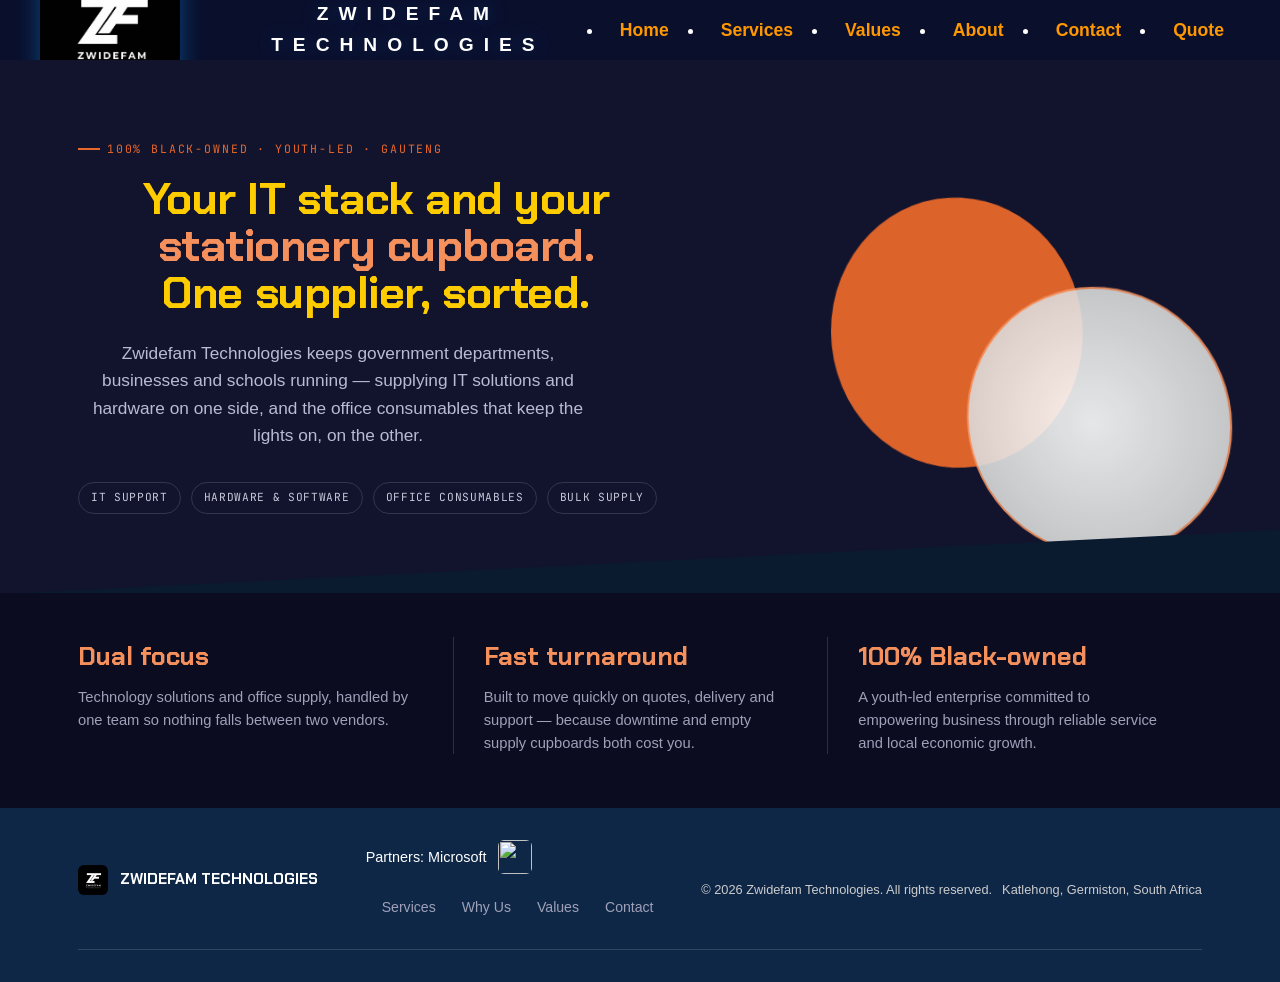
==== commit a4152186: "Add files via upload" ====
--- a/Index.html
+++ b/Index.html
@@ -90,15 +90,6 @@
   </section>
 </main>
 
-    <ul>
-      <li><a href="Index.html">Home</a></li>
-      <li><a href="Services.html">Services</a></li>
-      <li><a href="Values.html">Values</a></li>
-      <li><a href="Why Us.html">About</a></li>
-      <li><a href="Contact.html">Contact</a></li>
-      <li><a href="Quote.html">Quote</a></li>
-    </ul>
-  </nav>
 
 
 <footer>
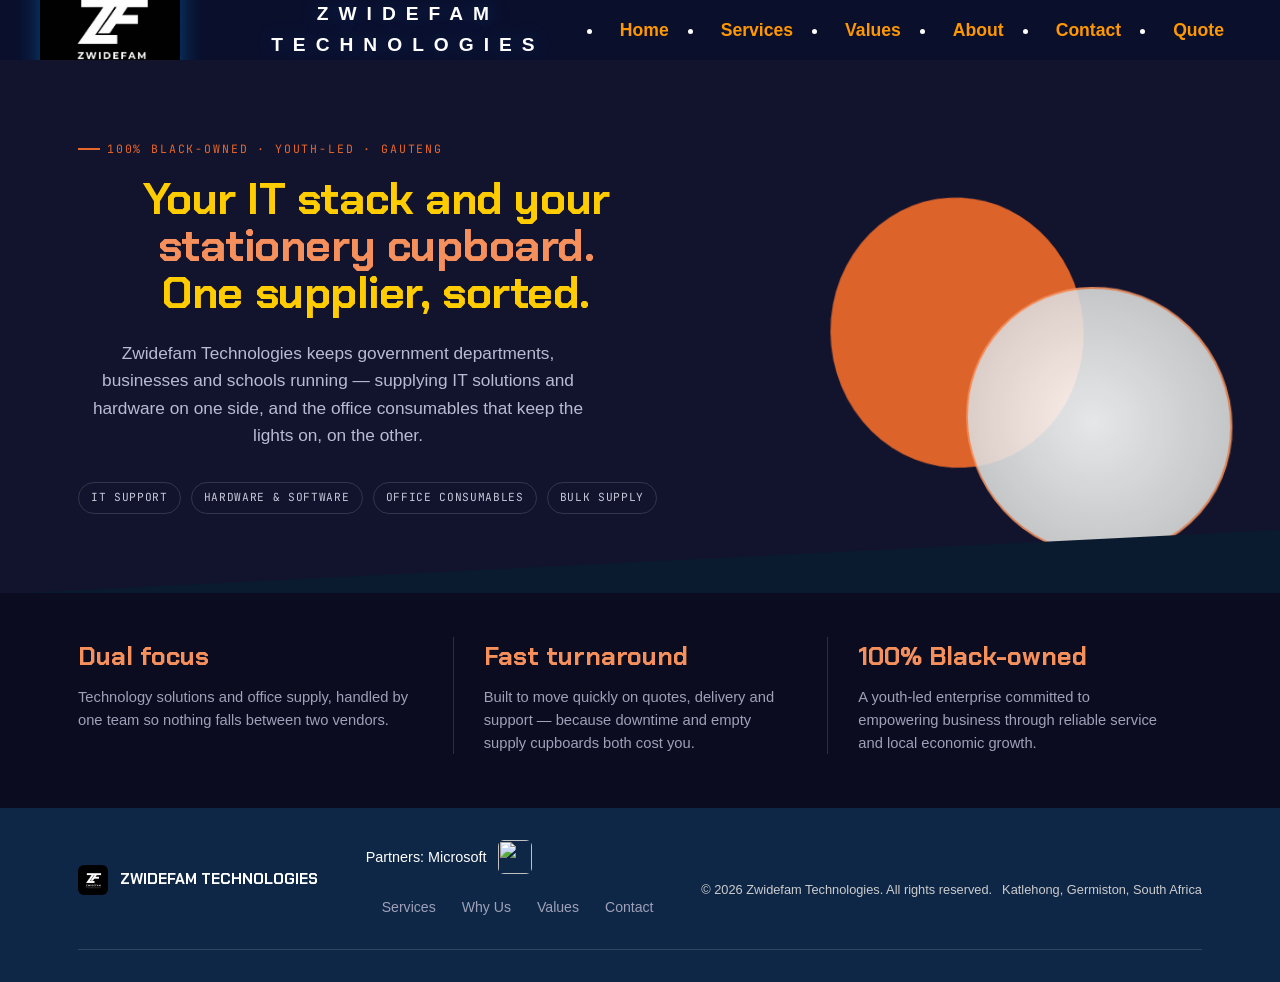
==== commit 713658d4: "Add files via upload" ====
--- a/Index.html
+++ b/Index.html
@@ -38,10 +38,6 @@
   </ul>
 </nav>
 
-
-
-
-  
 </header>
 
 <main id="top">
@@ -90,8 +86,6 @@
   </section>
 </main>
 
-
-
 <footer>
   <div class="wrap">
     <div class="foot-grid">
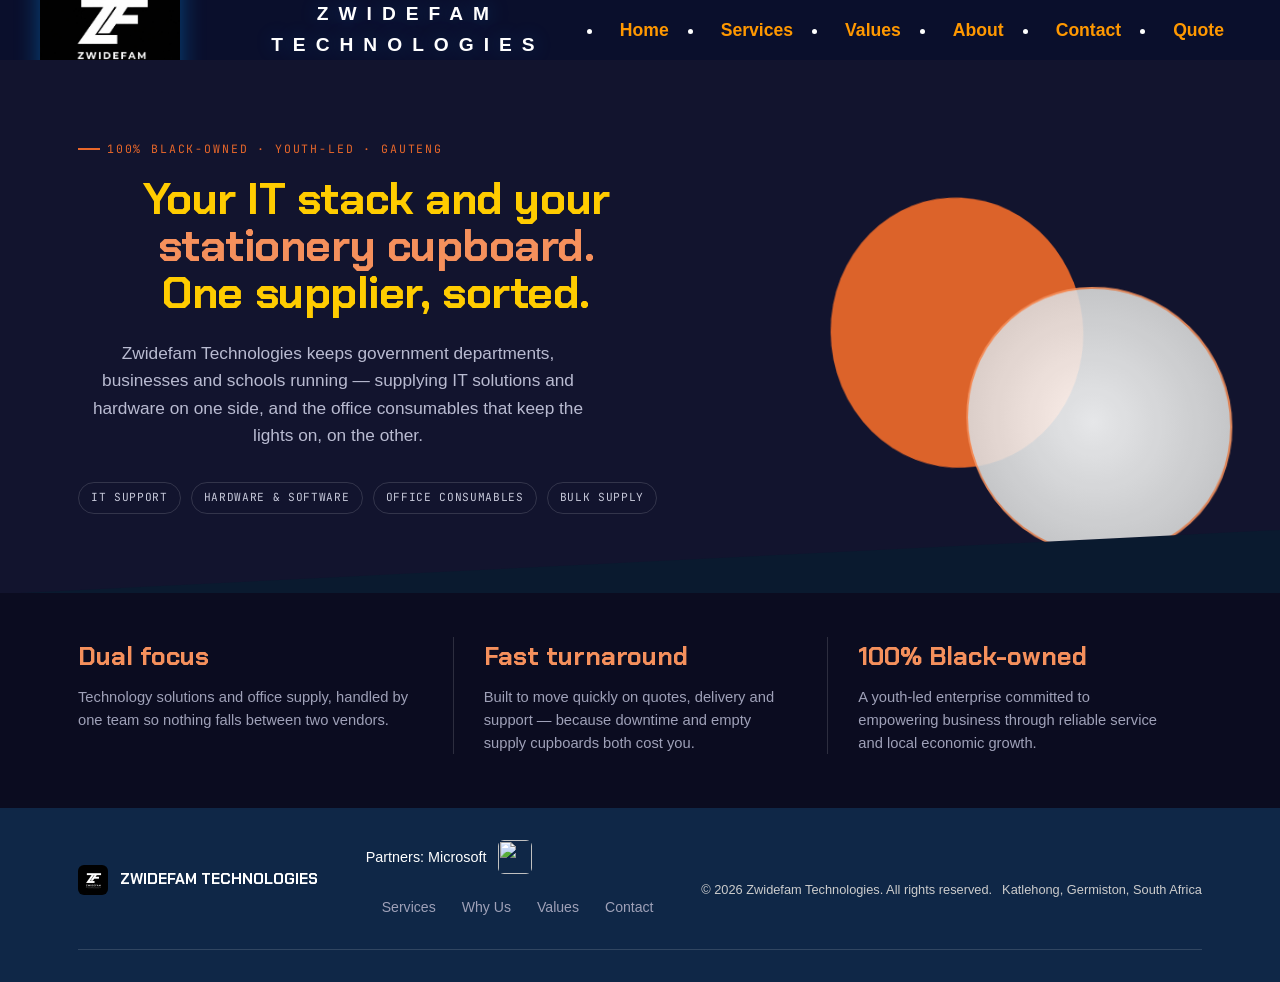
==== commit 3ed3d23c: "Add files via upload" ====
--- a/Index.html
+++ b/Index.html
@@ -24,19 +24,18 @@
     <!-- Watermark -->
     <span class="watermark">ZWIDEFAM TECHNOLOGIES</span>
   </div>
-
-  <!-- Compact Navigation -->
 <nav>
   <button id="menu-toggle">☰ Menu</button>
   <ul id="menu" class="hidden">
     <li><a href="index.html">Home</a></li>
     <li><a href="Services.html">Services</a></li>
     <li><a href="Values.html">Values</a></li>
-    <li><a href="Why Us.html">About</a></li>
+    <li><a href="WhyUs.html">About</a></li>
     <li><a href="Contact.html">Contact</a></li>
     <li><a href="Quote.html">Quote</a></li>
   </ul>
 </nav>
+
 
 </header>
 
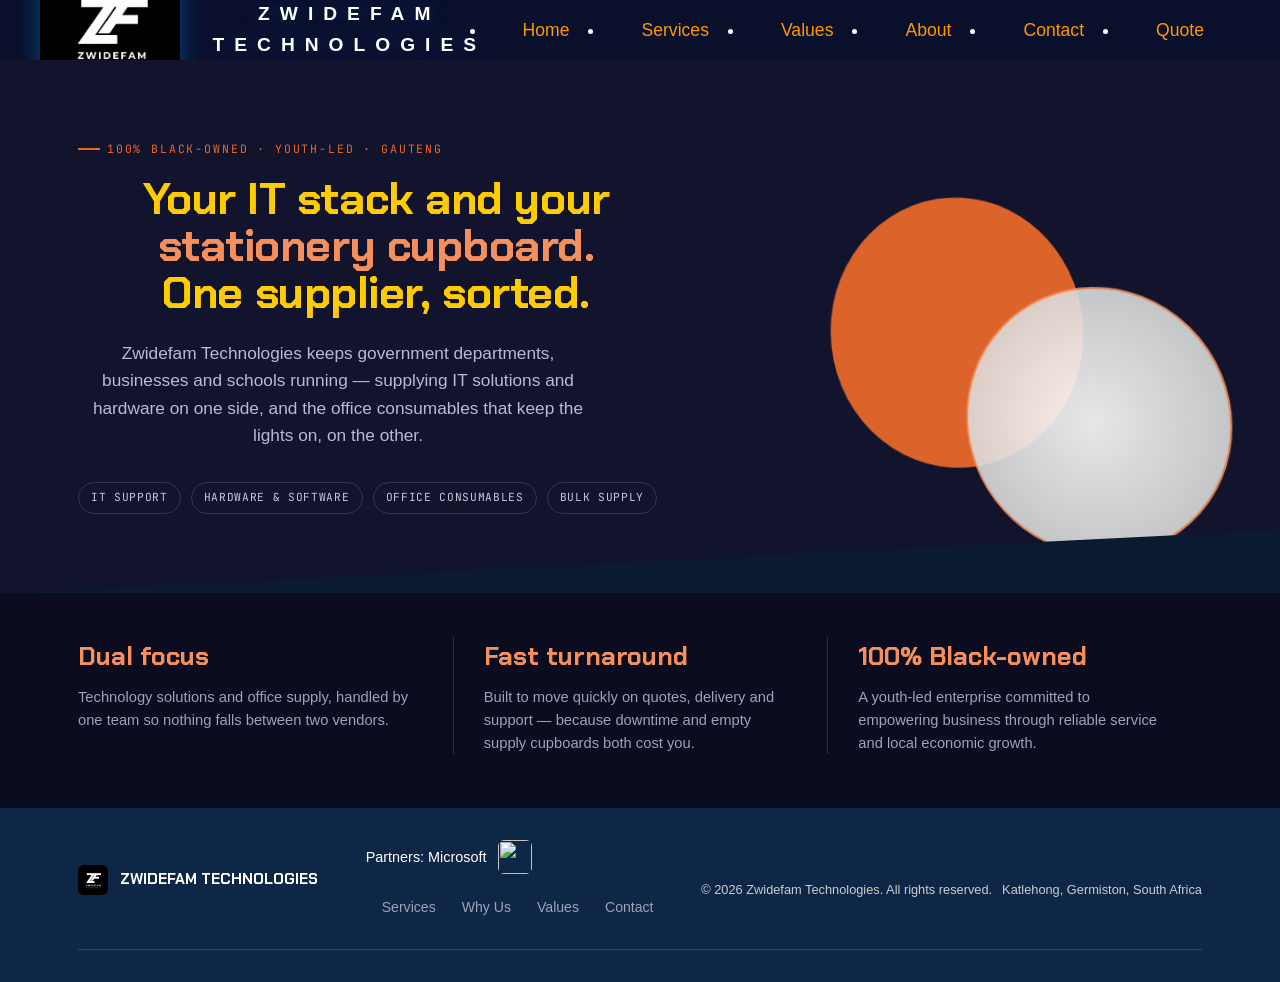
==== commit cb315e07: "Add files via upload" ====
--- a/Index.html
+++ b/Index.html
@@ -5,6 +5,8 @@
   <meta name="viewport" content="width=device-width, initial-scale=1.0">
   <title>Zwidefam Technologies — IT Solutions & Office Supplies</title>
   <meta name="description" content="Zwidefam Technologies: 100% Black-owned, youth-led IT solutions, hardware, software and office consumables for government, business and education in South Africa.">
+<meta name="viewport" content="width=device-width, initial-scale=1.0">
+
 
   <!-- ✅ Google verification tag -->
   <meta name="google-site-verification" content="mMeaMkjSmnQA_FGduf5s56r7hA8xxb0">
@@ -25,7 +27,7 @@
     <span class="watermark">ZWIDEFAM TECHNOLOGIES</span>
   </div>
 <nav>
-  <button id="menu-toggle">☰ Menu</button>
+
   <ul id="menu" class="hidden">
     <li><a href="index.html">Home</a></li>
     <li><a href="Services.html">Services</a></li>
--- a/ZwideFam.css
+++ b/ZwideFam.css
@@ -765,6 +765,51 @@
   transition: color 0.3s ease;
 }
 
+h1 { font-size: 2rem; }
+p { font-size: 1rem; }
+
+.container {
+  display: flex;
+  flex-direction: column;
+  padding: 15px;
+}
+
+@media (max-width: 768px) {
+  h1 { font-size: 1.5rem; }
+  p { font-size: 0.9rem; }
+  .container { padding: 10px; }
+}
+
+img {
+  max-width: 100%;
+  height: auto;
+}
+nav ul li {
+  padding: 10px 20px;
+}
+nav ul li a {
+  font-family: 'Montserrat', sans-serif;
+  font-weight: 500;
+}
+nav ul {
+  display: flex;
+  justify-content: center;
+  align-items: center;
+}nav ul li a:hover {
+  color: #007BFF;
+  border-bottom: 2px solid #007BFF;
+}
+@media (max-width: 768px) {
+  nav ul {
+    flex-direction: column;
+    display: none;
+  }
+  nav.active ul {
+    display: flex;
+  }
+}
+
+
 .menu-bar a:hover {
   color: #ff6600; /* orange hover */
 }
@@ -800,43 +845,6 @@
   align-items: center;
 }
 
-.nav-bar {
-  display: flex;
-  gap: 20px;
-}
-
-@media (max-width: 768px) {
-  .nav-bar {
-    flex-direction: column;
-    align-items: center;
-    gap: 10px;
-  }
-  .cta-button {
-    width: 100%;
-    text-align: center;
-  }
-}
-
-.hidden {
-  display: none;
-}
-
-#menu-toggle {
-  font-size: 18px;
-  background: none;
-  border: none;
-  cursor: pointer;
-}
-
-@media (min-width: 769px) {
-  #menu-toggle {
-    display: none;
-  }
-  #menu {
-    display: flex !important;
-    gap: 20px;
-  }
-}
 
 
 header nav a {
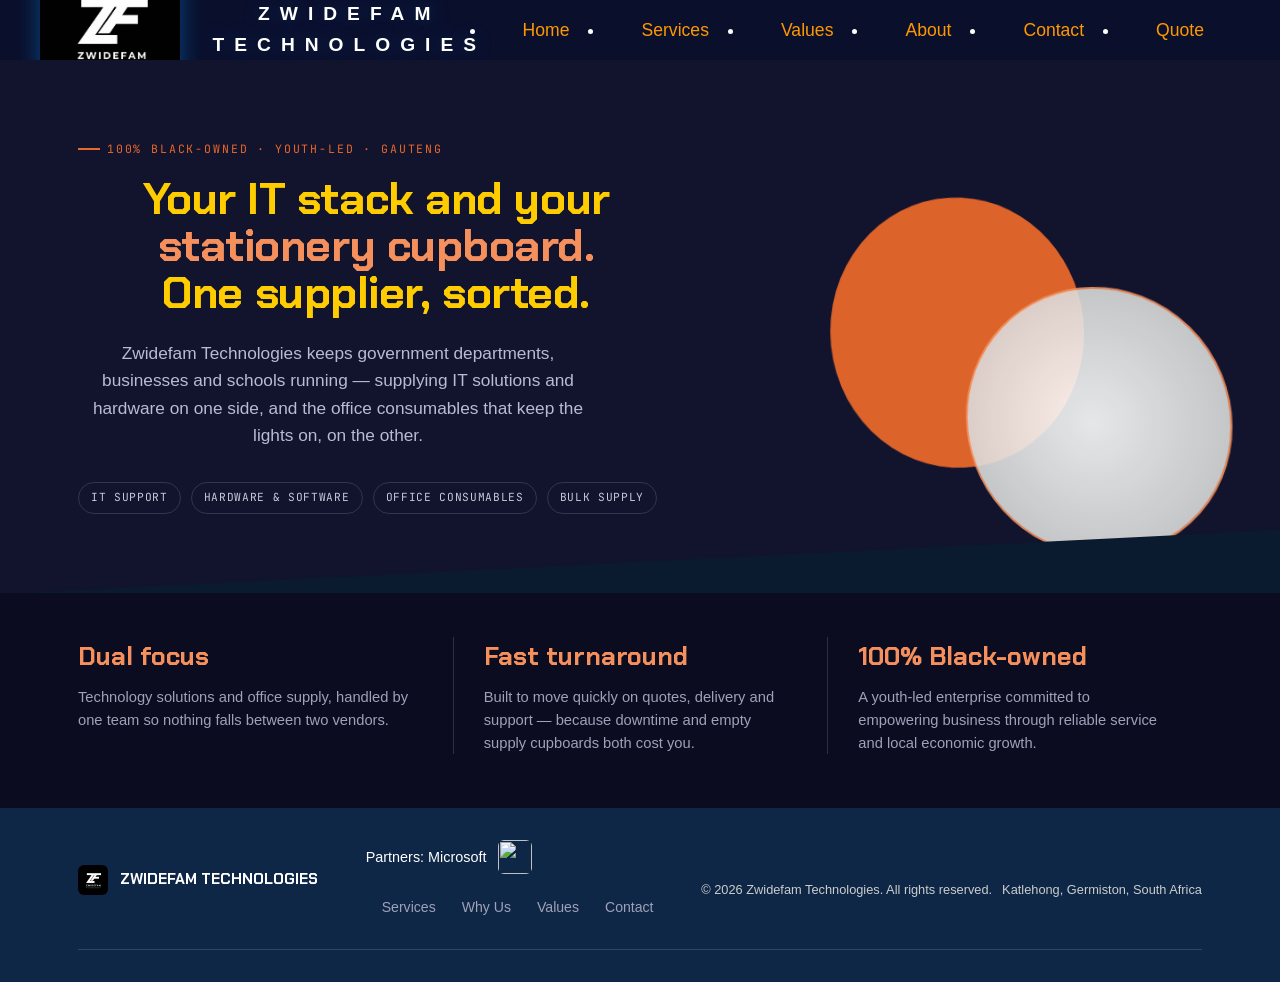
==== commit 4d3db7a0: "Add files via upload" ====
--- a/Index.html
+++ b/Index.html
@@ -3,12 +3,10 @@
 <head>
   <meta charset="UTF-8">
   <meta name="viewport" content="width=device-width, initial-scale=1.0">
-  <title>Zwidefam Technologies — IT Solutions & Office Supplies</title>
-  <meta name="description" content="Zwidefam Technologies: 100% Black-owned, youth-led IT solutions, hardware, software and office consumables for government, business and education in South Africa.">
-<meta name="viewport" content="width=device-width, initial-scale=1.0">
-
-
-  <!-- ✅ Google verification tag -->
+  <title>Services — ZwideFam Technologies</title>
+  <meta name="description" content="Discover our professional IT solutions, web design, branding, hardware, software, and office supplies tailored for businesses, government, and education.">
+  
+  <!-- Google verification -->
   <meta name="google-site-verification" content="mMeaMkjSmnQA_FGduf5s56r7hA8xxb0">
 
   <!-- Fonts & CSS -->
@@ -18,6 +16,10 @@
   <link rel="stylesheet" href="ZwideFam.css" />
 </head>
 
+<body>
+  <!-- Progress Bar -->
+  <div id="progressBar"></div>
+
 <header class="site-header">
   <div class="header-brand">
     <!-- Logo -->
@@ -26,17 +28,21 @@
     <!-- Watermark -->
     <span class="watermark">ZWIDEFAM TECHNOLOGIES</span>
   </div>
+
+  <!-- Compact Navigation -->
 <nav>
 
   <ul id="menu" class="hidden">
     <li><a href="index.html">Home</a></li>
     <li><a href="Services.html">Services</a></li>
     <li><a href="Values.html">Values</a></li>
-    <li><a href="WhyUs.html">About</a></li>
+    <li><a href="Why Us.html">About</a></li>
     <li><a href="Contact.html">Contact</a></li>
     <li><a href="Quote.html">Quote</a></li>
   </ul>
 </nav>
+
+</header>
 
 
 </header>
